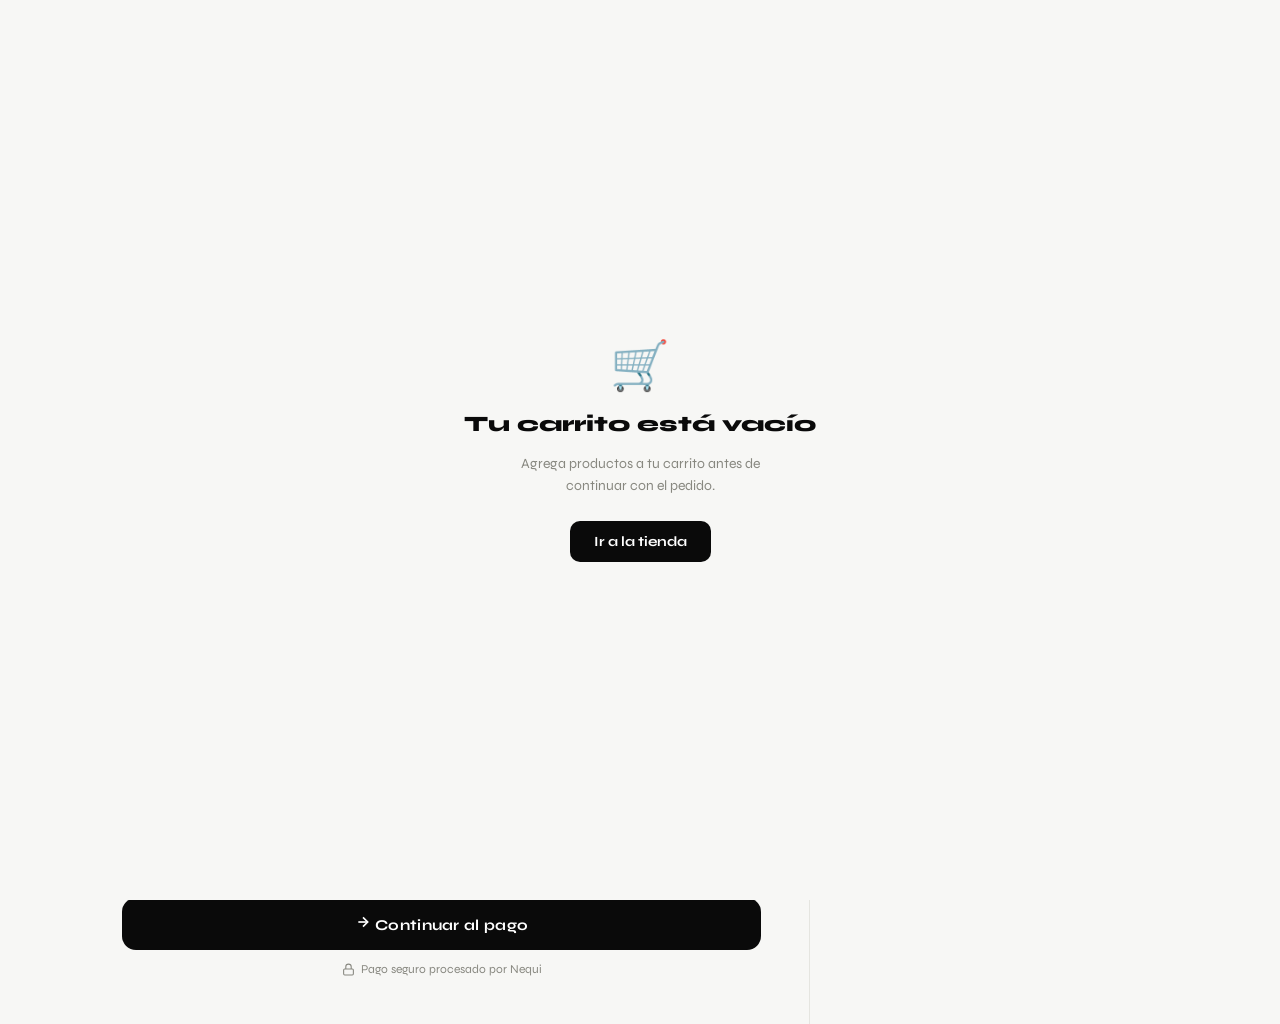
==== checkout.html @ 6591f9bf "Update checkout.html" ====
<!DOCTYPE html>
<html lang="es">
<head>
    <meta charset="UTF-8">
    <meta name="viewport" content="width=device-width, initial-scale=1.0">
    <title>Datos de Entrega </title>
    <link rel="preconnect" href="https://fonts.googleapis.com">
    <link href="https://fonts.googleapis.com/css2?family=Syne:wght@400;600;700;800&family=DM+Mono:wght@400;500&display=swap" rel="stylesheet">
    <style>
        :root {
            --bg: #f7f7f5;
            --surface: #ffffff;
            --border: #e5e5e0;
            --border-focus: #0a0a0a;
            --text: #0a0a0a;
            --muted: #888880;
            --accent: #adff2f;
            --accent-dark: #0a0a0a;
            --error: #dc2626;
            --error-bg: #fef2f2;
            --success: #16a34a;
            --success-bg: #f0fdf4;
            --radius: 14px;
            --radius-sm: 10px;
        }

        * { margin: 0; padding: 0; box-sizing: border-box; }

        body {
            background: var(--bg);
            color: var(--text);
            font-family: 'Syne', sans-serif;
            font-variant-numeric: lining-nums tabular-nums;
            min-height: 100vh;
        }

        /* ── HEADER ── */
        .header {
            background: #0a0a0a;
            padding: 0 2rem;
            height: 58px;
            display: flex;
            align-items: center;
            justify-content: space-between;
            position: sticky;
            top: 0;
            z-index: 100;
        }

        .header-logo {
            font-family: 'DM Mono', monospace;
            font-size: 15px;
            font-weight: 500;
            color: var(--accent);
            letter-spacing: 4px;
            text-decoration: none;
        }

        .header-back {
            display: flex;
            align-items: center;
            gap: 6px;
            color: #666;
            font-size: 13px;
            text-decoration: none;
            transition: color 0.2s;
        }
        .header-back:hover { color: #fff; }
        .header-back svg { width: 14px; height: 14px; }

        /* ── PROGRESS BAR ── */
        .progress-bar {
            height: 3px;
            background: #1a1a1a;
        }
        .progress-fill {
            height: 100%;
            width: 50%;
            background: var(--accent);
            transition: width 0.5s ease;
        }

        /* ── LAYOUT ── */
        .layout {
            display: grid;
            grid-template-columns: 1fr 380px;
            gap: 0;
            max-width: 1100px;
            margin: 0 auto;
            min-height: calc(100vh - 61px);
        }

        /* ── FORM SIDE ── */
        .form-side {
            padding: 3rem 3rem 3rem 2rem;
            border-right: 1px solid var(--border);
        }

        .form-title {
            font-size: 28px;
            font-weight: 800;
            margin-bottom: 4px;
            letter-spacing: -0.5px;
        }

        .form-subtitle {
            color: var(--muted);
            font-size: 14px;
            margin-bottom: 2.5rem;
        }

        /* Steps */
        .steps {
            display: flex;
            gap: 0;
            margin-bottom: 2.5rem;
            border-bottom: 1px solid var(--border);
            padding-bottom: 1.5rem;
        }

        .step {
            display: flex;
            align-items: center;
            gap: 8px;
            font-size: 12px;
            color: var(--muted);
            font-weight: 600;
            letter-spacing: 1px;
        }

        .step.active { color: var(--text); }

        .step-num {
            width: 22px;
            height: 22px;
            border-radius: 50%;
            background: var(--border);
            color: var(--muted);
            display: flex;
            align-items: center;
            justify-content: center;
            font-size: 11px;
            font-weight: 700;
            flex-shrink: 0;
        }

        .step.active .step-num {
            background: #0a0a0a;
            color: #fff;
        }

        .step.done .step-num {
            background: var(--accent);
            color: #000;
        }

        .step-sep {
            flex: 1;
            height: 1px;
            background: var(--border);
            margin: 0 12px;
        }

        /* Form sections */
        .form-section {
            margin-bottom: 2rem;
        }

        .section-label {
            font-size: 10px;
            letter-spacing: 2.5px;
            color: var(--muted);
            font-weight: 600;
            margin-bottom: 1rem;
            text-transform: uppercase;
        }

        .field-grid {
            display: grid;
            grid-template-columns: 1fr 1fr;
            gap: 14px;
        }

        .field-grid.single { grid-template-columns: 1fr; }

        .field {
            display: flex;
            flex-direction: column;
            gap: 6px;
        }

        .field.full { grid-column: 1 / -1; }

        label {
            font-size: 12px;
            font-weight: 600;
            color: #444;
            letter-spacing: 0.3px;
        }

        .input-wrap {
            position: relative;
        }

        .input-icon {
            position: absolute;
            left: 14px;
            top: 50%;
            transform: translateY(-50%);
            color: #bbb;
            pointer-events: none;
            display: flex;
            align-items: center;
        }

        .input-icon svg { width: 15px; height: 15px; }

        input, select, textarea {
            width: 100%;
            padding: 13px 14px 13px 40px;
            background: var(--surface);
            border: 1.5px solid var(--border);
            border-radius: var(--radius-sm);
            color: var(--text);
            font-family: 'Syne', sans-serif;
            font-variant-numeric: lining-nums tabular-nums;
            font-size: 14px;
            outline: none;
            transition: border-color 0.2s, box-shadow 0.2s;
            appearance: none;
        }

        input.no-icon, select.no-icon, textarea.no-icon {
            padding-left: 14px;
        }

        input:focus, select:focus, textarea:focus {
            border-color: var(--border-focus);
            box-shadow: 0 0 0 3px rgba(0,0,0,0.06);
        }

        input.error, select.error, textarea.error {
            border-color: var(--error);
            box-shadow: 0 0 0 3px rgba(220,38,38,0.08);
        }

        input.valid, select.valid, textarea.valid {
            border-color: var(--success);
        }

        textarea {
            resize: vertical;
            min-height: 80px;
            padding-top: 12px;
        }

        select {
            background-image: url("data:image/svg+xml,%3Csvg xmlns='http://www.w3.org/2000/svg' width='12' height='12' viewBox='0 0 24 24' fill='none' stroke='%23888' stroke-width='2'%3E%3Cpolyline points='6 9 12 15 18 9'/%3E%3C/svg%3E");
            background-repeat: no-repeat;
            background-position: right 14px center;
            padding-right: 36px;
        }

        .field-error {
            font-size: 11px;
            color: var(--error);
            display: none;
            margin-top: 2px;
        }

        .field-error.show { display: block; }

        .field-hint {
            font-size: 11px;
            color: var(--muted);
            margin-top: 2px;
        }

        /* Phone prefix */
        .phone-wrap {
            display: flex;
            gap: 8px;
        }

        .phone-prefix {
            width: 80px;
            flex-shrink: 0;
            padding-left: 10px;
            padding-right: 10px;
            text-align: center;
            background: #f0f0ee;
            color: var(--muted);
            font-size: 13px;
            cursor: default;
        }

        .phone-input { flex: 1; }

        /* Doc type selector */
        .doc-wrap {
            display: flex;
            gap: 8px;
        }

        .doc-type {
            width: 90px;
            flex-shrink: 0;
            padding-left: 10px;
            padding-right: 28px;
            font-size: 13px;
        }

        /* Submit */
        .submit-section {
            margin-top: 2rem;
            padding-top: 1.5rem;
            border-top: 1px solid var(--border);
        }

        .submit-btn {
            width: 100%;
            padding: 16px;
            background: #0a0a0a;
            color: #fff;
            border: none;
            border-radius: var(--radius);
            font-family: 'Syne', sans-serif;
            font-size: 15px;
            font-weight: 700;
            cursor: pointer;
            transition: all 0.2s;
            display: flex;
            align-items: center;
            justify-content: center;
            gap: 8px;
            letter-spacing: 0.3px;
        }

        .submit-btn:hover { background: #1a1a1a; transform: translateY(-1px); }
        .submit-btn:active { transform: translateY(0); }
        .submit-btn:disabled { opacity: 0.5; cursor: not-allowed; transform: none; }

        .submit-btn.loading .btn-text { display: none; }
        .submit-btn:not(.loading) .btn-spinner { display: none; }

        .btn-spinner {
            width: 18px;
            height: 18px;
            border: 2px solid rgba(255,255,255,0.3);
            border-top-color: #fff;
            border-radius: 50%;
            animation: spin 0.7s linear infinite;
        }

        @keyframes spin { to { transform: rotate(360deg); } }

        .secure-note {
            display: flex;
            align-items: center;
            justify-content: center;
            gap: 6px;
            margin-top: 12px;
            color: var(--muted);
            font-size: 12px;
        }

        .secure-note svg { width: 13px; height: 13px; }

        /* ── ORDER SIDE ── */
        .order-side {
            padding: 3rem 2rem;
            background: #f0f0ee;
            position: sticky;
            top: 61px;
            height: calc(100vh - 61px);
            overflow-y: auto;
        }

        .order-title {
            font-size: 11px;
            letter-spacing: 2.5px;
            color: var(--muted);
            font-weight: 600;
            margin-bottom: 1.2rem;
            text-transform: uppercase;
        }

        .order-items {
            display: flex;
            flex-direction: column;
            gap: 10px;
            margin-bottom: 1.5rem;
        }

        .order-item {
            background: var(--surface);
            border-radius: var(--radius-sm);
            padding: 12px 14px;
            display: flex;
            align-items: center;
            gap: 12px;
            border: 1px solid var(--border);
        }

        .order-item-qty {
            width: 24px;
            height: 24px;
            background: #0a0a0a;
            color: #fff;
            border-radius: 6px;
            display: flex;
            align-items: center;
            justify-content: center;
            font-size: 11px;
            font-weight: 700;
            flex-shrink: 0;
            font-family: 'DM Mono', monospace;
        }

        .order-item-qty.gift {
            background: var(--accent);
            color: #000;
        }

        .order-item-name {
            flex: 1;
            font-size: 13px;
            font-weight: 600;
            color: var(--text);
        }

        .order-item-price {
            font-size: 13px;
            font-family: 'DM Mono', monospace;
            color: var(--text);
            font-weight: 500;
        }

        .order-item-price.free {
            color: var(--success);
            font-size: 11px;
            font-weight: 700;
        }

        .order-divider {
            height: 1px;
            background: var(--border);
            margin: 1rem 0;
        }

        .order-row {
            display: flex;
            justify-content: space-between;
            align-items: center;
            font-size: 13px;
            margin-bottom: 8px;
        }

        .order-row span:first-child { color: var(--muted); }
        .order-row span:last-child { font-family: 'DM Mono', monospace; font-weight: 500; }

        .order-row.discount span:last-child { color: var(--success); }

        .order-total {
            display: flex;
            justify-content: space-between;
            align-items: center;
            background: #0a0a0a;
            color: #fff;
            border-radius: var(--radius-sm);
            padding: 14px 16px;
            margin-top: 1rem;
        }

        .order-total-label {
            font-size: 13px;
            font-weight: 600;
        }

        .order-total-value {
            font-family: 'DM Mono', monospace;
            font-size: 16px;
            font-weight: 500;
            color: var(--accent);
        }

        .empty-cart {
            text-align: center;
            padding: 3rem 1rem;
            color: var(--muted);
        }

        .empty-cart-icon { font-size: 2.5rem; margin-bottom: 1rem; }
        .empty-cart p { font-size: 14px; margin-bottom: 1rem; }
        .empty-cart a {
            color: var(--text);
            font-weight: 700;
            font-size: 13px;
            text-decoration: none;
            border-bottom: 2px solid var(--accent);
        }

        /* ── TOAST ── */
        .toast {
            position: fixed;
            bottom: 2rem;
            left: 50%;
            transform: translateX(-50%) translateY(20px);
            background: #0a0a0a;
            color: #fff;
            padding: 12px 20px;
            border-radius: 100px;
            font-size: 13px;
            font-weight: 600;
            opacity: 0;
            transition: all 0.3s ease;
            z-index: 9999;
            white-space: nowrap;
            pointer-events: none;
        }

        .toast.show {
            opacity: 1;
            transform: translateX(-50%) translateY(0);
        }

        /* ── NO CART OVERLAY ── */
        .no-cart-overlay {
            display: none;
            position: fixed;
            inset: 0;
            background: var(--bg);
            z-index: 200;
            flex-direction: column;
            align-items: center;
            justify-content: center;
            gap: 1rem;
            text-align: center;
            padding: 2rem;
        }

        .no-cart-overlay.show { display: flex; }
        .no-cart-overlay h2 { font-size: 22px; font-weight: 800; }
        .no-cart-overlay p { color: var(--muted); font-size: 14px; max-width: 300px; line-height: 1.6; }
        .no-cart-overlay a {
            display: inline-block;
            margin-top: 0.5rem;
            background: #0a0a0a;
            color: #fff;
            padding: 12px 24px;
            border-radius: 10px;
            text-decoration: none;
            font-weight: 700;
            font-size: 14px;
        }

        /* ── RESPONSIVE ── */
        @media (max-width: 768px) {
            .layout {
                grid-template-columns: 1fr;
            }

            .order-side {
                position: static;
                height: auto;
                order: -1;
                padding: 1.5rem 1.2rem;
                border-bottom: 1px solid var(--border);
            }

            .form-side {
                padding: 1.5rem 1.2rem;
                border-right: none;
            }

            .field-grid {
                grid-template-columns: 1fr;
            }
        }

        /* ── ANIMATIONS ── */
        @keyframes fadeUp {
            from { opacity: 0; transform: translateY(16px); }
            to   { opacity: 1; transform: translateY(0); }
        }

        .form-section {
            animation: fadeUp 0.4s ease both;
        }

        .form-section:nth-child(1) { animation-delay: 0.05s; }
        .form-section:nth-child(2) { animation-delay: 0.12s; }
        .form-section:nth-child(3) { animation-delay: 0.19s; }
        .form-section:nth-child(4) { animation-delay: 0.26s; }
    </style>
</head>
<body>

<!-- Header -->
<header class="header">
    <a href="https://cxr10s.github.io/shop/" class="header-logo"></a>
    <a href="https://cxr10s.github.io/shop/" class="header-back">
        <svg viewBox="0 0 24 24" fill="none" stroke="currentColor" stroke-width="2"><polyline points="15 18 9 12 15 6"/></svg>
        Volver a la tienda
    </a>
</header>
<div class="progress-bar"><div class="progress-fill" id="progress-fill"></div></div>

<!-- No cart overlay -->
<div class="no-cart-overlay" id="no-cart-overlay">
    <div style="font-size:3rem;">🛒</div>
    <h2>Tu carrito está vacío</h2>
    <p>Agrega productos a tu carrito antes de continuar con el pedido.</p>
    <a href="https://cxr10s.github.io/shop/">Ir a la tienda</a>
</div>

<!-- Main layout -->
<div class="layout">

    <!-- FORM -->
    <div class="form-side">
        <h1 class="form-title">Datos de usuario</h1>
        <p class="form-subtitle">Completa tu información para procesar el pedido</p>

        <!-- Steps -->
        <div class="steps">
            <div class="step active">
                <div class="step-num">1</div>
                <span>TUS DATOS</span>
            </div>
            <div class="step">
                <span></span>
            </div>
            <div class="step-sep"></div>
            <div class="step">
                <div class="step-num">2</div>
                <span>ENTREGA</span>
            </div>    
        </div>

        <form id="checkout-form" novalidate>

            <!-- Sección 1: Identificación -->
            <div class="form-section">
                <div class="section-label">Identificación personal</div>
                <div class="field-grid">
                    <div class="field full">
                        <label for="nombre">Nombre completo *</label>
                        <div class="input-wrap">
                            <span class="input-icon"><svg viewBox="0 0 24 24" fill="none" stroke="currentColor" stroke-width="2"><path d="M20 21v-2a4 4 0 0 0-4-4H8a4 4 0 0 0-4 4v2"/><circle cx="12" cy="7" r="4"/></svg></span>
                            <input type="text" id="nombre" name="nombre" placeholder="Carlos Gonzales" autocomplete="off" inputmode="text">
                        </div>
                        <span class="field-error" id="err-nombre">Ingresas nombre y apellido, minimo 2 palabras</span>
                    </div>

                    <div class="field">
                        <label for="doc-tipo">Tipo de documento *</label>
                        <div class="input-wrap">
                            <select id="doc-tipo" name="doc-tipo" class="no-icon" style="padding-left:14px;">
                                <option value="CC">Cédula de ciudadanía</option>
                                <option value="CE">Cédula de extranjería</option>
                                <option value="PA">Pasaporte</option>
                                <option value="TI">Tarjeta de identidad</option>
                            </select>
                        </div>
                    </div>

                    <div class="field">
                        <label for="documento">Número de documento *</label>
                        <div class="input-wrap">
                            <span class="input-icon"><svg viewBox="0 0 24 24" fill="none" stroke="currentColor" stroke-width="2"><rect x="2" y="5" width="20" height="14" rx="2"/><line x1="2" y1="10" x2="22" y2="10"/></svg></span>
                            <input type="text" id="documento" name="documento" placeholder="1044411110" inputmode="numeric" maxlength="12" minlength="7">
                        </div>
                        <span class="field-error" id="err-documento">Ingresa un número de documento válido</span>
                    </div>
                </div>
            </div>

            <!-- Sección 2: Contacto -->
            <div class="form-section">
                <div class="section-label">Información de contacto</div>
                <div class="field-grid">
                    <div class="field full">
                        <label for="email">Correo electrónico *</label>
                        <div class="input-wrap">
                            <span class="input-icon"><svg viewBox="0 0 24 24" fill="none" stroke="currentColor" stroke-width="2"><path d="M4 4h16c1.1 0 2 .9 2 2v12c0 1.1-.9 2-2 2H4c-1.1 0-2-.9-2-2V6c0-1.1.9-2 2-2z"/><polyline points="22,6 12,13 2,6"/></svg></span>
                            <input type="email" id="email" name="email" placeholder="tucorreo@gmail.com" autocomplete="email" inputmode="email">
                        </div>
                        <span class="field-error" id="err-email">Usa un correo @gmail.com, @hotmail.com o @outlook.com</span>
                    </div>

                    <div class="field full">
                        <label for="telefono">Teléfono celular *</label>
                        <div class="phone-wrap">
                            <input type="text" class="phone-prefix no-icon" value="+57" readonly tabindex="-1">
                            <div class="input-wrap" style="flex:1;">
                                <span class="input-icon"><svg viewBox="0 0 24 24" fill="none" stroke="currentColor" stroke-width="2"><path d="M22 16.92v3a2 2 0 0 1-2.18 2 19.79 19.79 0 0 1-8.63-3.07A19.5 19.5 0 0 1 4.69 12 19.79 19.79 0 0 1 1.61 3.4 2 2 0 0 1 3.6 1.21h3a2 2 0 0 1 2 1.72c.127.96.361 1.903.7 2.81a2 2 0 0 1-.45 2.11L7.91 8.79a16 16 0 0 0 6.29 6.29l.95-.95a2 2 0 0 1 2.11-.45c.907.339 1.85.573 2.81.7A2 2 0 0 1 22 16.92z"/></svg></span>
                                <input type="tel" id="telefono" name="telefono" placeholder="3001234567" inputmode="numeric" maxlength="10" class="phone-input">
                            </div>
                        </div>
                        <span class="field-error" id="err-telefono">El teléfono debe tener exactamente 10 dígitos</span>
                    </div>
                </div>
            </div>

            <!-- Sección 3: Dirección 
            <div class="form-section">
                <div class="section-label">Dirección de entrega</div>
                <div class="field-grid">

                    <div class="field">
                        <label for="departamento">Departamento *</label>
                        <div class="input-wrap">
                            <select id="departamento" name="departamento" class="no-icon" style="padding-left:14px;">
                                <option value="">Selecciona...</option>
                                <option>Amazonas</option><option>Antioquia</option><option>Arauca</option>
                                <option>Atlántico</option><option>Bolívar</option><option>Boyacá</option>
                                <option>Caldas</option><option>Caquetá</option><option>Casanare</option>
                                <option>Cauca</option><option>Cesar</option><option>Chocó</option>
                                <option>Córdoba</option><option>Cundinamarca</option><option>Guainía</option>
                                <option>Guaviare</option><option>Huila</option><option>La Guajira</option>
                                <option>Magdalena</option><option>Meta</option><option>Nariño</option>
                                <option>Norte de Santander</option><option>Putumayo</option><option>Quindío</option>
                                <option>Risaralda</option><option>San Andrés y Providencia</option>
                                <option>Santander</option><option>Sucre</option><option>Tolima</option>
                                <option>Valle del Cauca</option><option>Vaupés</option><option>Vichada</option>
                                <option>Bogotá D.C.</option>
                            </select>
                        </div>
                        <span class="field-error" id="err-departamento">Selecciona un departamento</span>
                    </div>

                    <div class="field">
                        <label for="ciudad">Ciudad / Municipio *</label>
                        <div class="input-wrap">
                            <span class="input-icon"><svg viewBox="0 0 24 24" fill="none" stroke="currentColor" stroke-width="2"><path d="M3 9l9-7 9 7v11a2 2 0 0 1-2 2H5a2 2 0 0 1-2-2z"/><polyline points="9 22 9 12 15 12 15 22"/></svg></span>
                            <input type="text" id="ciudad" name="ciudad" placeholder="Bogotá" autocomplete="address-level2">
                        </div>
                        <span class="field-error" id="err-ciudad">Ingresa tu ciudad</span>
                    </div>

                    <div class="field full">
                        <label for="direccion">Dirección completa *</label>
                        <div class="input-wrap">
                            <span class="input-icon"><svg viewBox="0 0 24 24" fill="none" stroke="currentColor" stroke-width="2"><path d="M21 10c0 7-9 13-9 13s-9-6-9-13a9 9 0 0 1 18 0z"/><circle cx="12" cy="10" r="3"/></svg></span>
                            <input type="text" id="direccion" name="direccion" placeholder="Calle 123 # 45-67, Barrio Centro" autocomplete="street-address">
                        </div>
                        <span class="field-hint">Incluye barrio, apto o interior si aplica</span>
                        <span class="field-error" id="err-direccion">Ingresa una dirección válida</span>
                    </div>
                </div>
            </div>
            -->
            <!-- Sección 4: Notas -->
            <div class="form-section">
                <div class="section-label">Información adicional</div>
                <div class="field-grid single">
                    <div class="field">
                        <label for="notas">Notas para el pedido <span style="color:var(--muted); font-weight:400;">(opcional)</span></label>
                        <div class="input-wrap">
                            <textarea id="notas" name="notas" class="no-icon" placeholder="Ej: Entregar en portería, llamar antes de llegar, color preferido..." style="padding-top:13px; min-height:90px;"></textarea>
                        </div>
                    </div>
                </div>
            </div>

            <!-- Submit -->
            <div class="submit-section">
                <button type="submit" class="submit-btn" id="submit-btn">
                    <span class="btn-text">
                        <svg width="16" height="16" viewBox="0 0 24 24" fill="none" stroke="currentColor" stroke-width="2.5"><path d="M5 12h14"/><path d="m12 5 7 7-7 7"/></svg>
                        Continuar al pago
                    </span>
                    <div class="btn-spinner"></div>
                </button>
                <div class="secure-note">
                    <svg viewBox="0 0 24 24" fill="none" stroke="currentColor" stroke-width="2"><rect x="3" y="11" width="18" height="11" rx="2" ry="2"/><path d="M7 11V7a5 5 0 0 1 10 0v4"/></svg>
                    Pago seguro procesado por Nequi
                </div>
            </div>

        </form>
    </div>

    <!-- ORDER SUMMARY -->
    <div class="order-side">
        <div class="order-title">Tu pedido</div>
        <div class="order-items" id="order-items">
            <div class="empty-cart">
                <div class="empty-cart-icon">🛒</div>
                <p>No hay productos en el carrito</p>
                <a href="https://cxr10s.github.io/shop/">Ir a la tienda</a>
            </div>
        </div>
        <div id="order-totals" style="display:none;">
            <div class="order-divider"></div>
            <div class="order-row"><span>Subtotal</span><span id="sum-subtotal">$0</span></div>
            <div class="order-row discount" id="sum-discount-row" style="display:none;">
                <span>Descuento</span><span id="sum-discount">-$0</span>
            </div>
            <div class="order-row" id="sum-shipping-row">
                <span>Envío</span><span id="sum-shipping">-</span>
            </div>
            <div class="order-total">
                <span class="order-total-label">Total a pagar</span>
                <span class="order-total-value" id="sum-total">$0</span>
            </div>
        </div>
    </div>

</div>

<!-- Toast -->
<div class="toast" id="toast"></div>

<script>
// =============================================
// CONFIGURACIÓN
// =============================================
// ── CARRITO ──────────────────────────────────────────────────────

const TIENDA_URL = 'https://cxr10s.github.io/shop/';

// =============================================
// CARRITO — leer desde localStorage
// =============================================
let cart = [];

function loadCart() {
    try {
        const raw = localStorage.getItem('tienda_cart');
        if (raw) cart = JSON.parse(raw);
    } catch(e) { cart = []; }
}

function fmt(n) {
    return '$' + Math.round(Number(n)).toLocaleString('es-CO');
}

function calcDiscount(subtotal) {
    if (subtotal >= 900000) return { pct: 20, amount: Math.round(subtotal * 0.20) };
    if (subtotal >= 600000) return { pct: 15, amount: Math.round(subtotal * 0.15) };
    if (subtotal >= 400000) return { pct: 12, amount: Math.round(subtotal * 0.12) };
    if (subtotal >= 250000) return { pct: 8,  amount: Math.round(subtotal * 0.08) };
    if (subtotal >= 150000) return { pct: 5,  amount: Math.round(subtotal * 0.05) };
    return { pct: 0, amount: 0 };
}

function renderOrder() {
    const container = document.getElementById('order-items');
    const totalsEl  = document.getElementById('order-totals');

    if (!cart.length) {
        container.innerHTML = `
            <div class="empty-cart">
                <div class="empty-cart-icon">🛒</div>
                <p>No hay productos en el carrito</p>
                <a href="${TIENDA_URL}">Ir a la tienda</a>
            </div>`;
        totalsEl.style.display = 'none';
        document.getElementById('no-cart-overlay').classList.add('show');
        return;
    }

    container.innerHTML = cart.map(item => `
        <div class="order-item">
            <div class="order-item-qty ${item.isGift ? 'gift' : ''}">${item.quantity}</div>
            <div class="order-item-name">${item.name}${item.isGift ? ' 🎁' : ''}</div>
            <div class="order-item-price ${item.isGift ? 'free' : ''}">
                ${item.isGift ? 'GRATIS' : fmt(item.price * item.quantity)}
            </div>
        </div>
    `).join('');

    const subtotal = cart.reduce((s, i) => s + (i.isGift ? 0 : i.price * i.quantity), 0);
    const { amount: descuento } = calcDiscount(subtotal);
    const envio = subtotal > 0 && subtotal < 150000 ? 25000 : 0;
    const total = subtotal - descuento;

    document.getElementById('sum-subtotal').textContent = fmt(subtotal);
    document.getElementById('sum-shipping').textContent = "—";

    const discRow = document.getElementById('sum-discount-row');
    if (descuento > 0) {
        discRow.style.display = 'flex';
        document.getElementById('sum-discount').textContent = '-' + fmt(descuento);
    } else {
        discRow.style.display = 'none';
    }

    document.getElementById('sum-total').textContent = fmt(total);
    totalsEl.style.display = 'block';
}

// =============================================
// VALIDACIONES
// =============================================
function validateNombre(v) { return /^[A-Za-zÁáÉéÍíÓóÚúÑñ\s]{3,}$/.test(v.trim()) && v.trim().split(/\s+/).length >= 2; }
function validateDoc(v)    { return /^[0-9A-Za-z]{7,12}$/.test(v.trim()); }
function validateEmail(v)  { return /^[a-z0-9._%+-]+@(gmail\.com|hotmail\.com|outlook\.com)$/i.test(v.trim()); }
function validatePhone(v)  { return /^[0-9]{10}$/.test(v.trim()); }
function validateCiudad(v) { return v.trim().length >= 2; }
function validateDir(v)    { return v.trim().length >= 8; }
function validateDepto(v)  { return v !== ''; }

const validations = [
    { id: 'nombre',       fn: validateNombre, err: 'err-nombre'      },
    { id: 'documento',    fn: validateDoc,    err: 'err-documento'   },
    { id: 'email',        fn: validateEmail,  err: 'err-email'       },
    { id: 'telefono',     fn: validatePhone,  err: 'err-telefono'    }
];

function validateField(item) {
    const el  = document.getElementById(item.id);
    const err = document.getElementById(item.err);
    const ok  = item.fn(el.value);
    el.classList.toggle('error', !ok);
    el.classList.toggle('valid',  ok);
    if (err) err.classList.toggle('show', !ok);
    return ok;
}

function validateAll() {
    return validations.map(validateField).every(Boolean);
}

// Live validation on blur
validations.forEach(item => {
    const el = document.getElementById(item.id);
    if (!el) return;
    el.addEventListener('blur',  () => { if (el.value) validateField(item); });
    el.addEventListener('input', () => { if (el.classList.contains('error')) validateField(item); });
});

// Only digits for phone and document
document.getElementById('telefono').addEventListener('input', function() {
    this.value = this.value.replace(/\D/g, '');
});
document.getElementById('documento').addEventListener('input', function() {
    this.value = this.value.replace(/[^0-9A-Za-z]/g, '');
});

// Capitalize nombre
document.getElementById('nombre').addEventListener('blur', function() {
    this.value = this.value.trim().split(' ').filter(Boolean)
        .map(w => w.charAt(0).toUpperCase() + w.slice(1).toLowerCase()).join(' ');
});

// =============================================
// PROGRESS BAR on scroll
// =============================================
window.addEventListener('scroll', () => {
    const el   = document.documentElement;
    const pct  = (el.scrollTop / (el.scrollHeight - el.clientHeight)) * 50 + 50;
    document.getElementById('progress-fill').style.width = Math.min(pct, 95) + '%';
}, { passive: true });

// =============================================
// TOAST
// =============================================
function showToast(msg, duration = 3000) {
    const t = document.getElementById('toast');
    t.textContent = msg;
    t.classList.add('show');
    setTimeout(() => t.classList.remove('show'), duration);
}

// =============================================
// PREFILL desde sessionStorage (si viene de Firebase)
// =============================================
function prefillFromSession() {
    try {
        const user = JSON.parse(sessionStorage.getItem('store_user') || 'null');
        if (!user) return;
        if (user.email) {
            const el = document.getElementById('email');
            el.value = user.email;
            el.setAttribute('readonly', true);
            el.style.background = '#f5f5f3';
            el.title = 'Correo de tu cuenta Google';
        }
    } catch(e) {}
}

// =============================================
// SUBMIT
// =============================================
document.getElementById('checkout-form').addEventListener('submit', async function(e) {
    e.preventDefault();

    if (!validateAll()) {
        showToast('⚠️ Revisa los campos marcados en rojo');
        const firstErr = document.querySelector('input.error, select.error, textarea.error');
        if (firstErr) firstErr.scrollIntoView({ behavior: 'smooth', block: 'center' });
        return;
    }

    if (!cart.length) {
        showToast('Tu carrito está vacío');
        return;
    }

    const btn = document.getElementById('submit-btn');
    btn.disabled = true;
    btn.classList.add('loading');

    const nombre    = document.getElementById('nombre').value.trim();
    const docTipo   = document.getElementById('doc-tipo').value;
    const documento = document.getElementById('documento').value.trim();
    const email     = document.getElementById('email').value.trim().toLowerCase();
    const telefono  = document.getElementById('telefono').value.trim();
    const notas     = document.getElementById('notas').value.trim();

    const subtotal = cart.reduce((s, i) => s + (i.isGift ? 0 : i.price * i.quantity), 0);
    const { amount: descuento } = calcDiscount(subtotal);
    const envio = subtotal > 0 && subtotal < 150000 ? 25000 : 0;
    const total = subtotal - descuento ;

    const pedido = {
        nombre,
        email,
        telefono,
        notas: notas || null,
        documento: `${docTipo} ${documento}`,
        productos: cart.map(i => ({
            id: i.id, name: i.name, price: i.price,
            quantity: i.quantity, isGift: i.isGift || false
        })),
        subtotal, descuento, envio: 0, total,
        estado: 'pendiente', estado_pago: 'pendiente'
    };

    try {
        // Solo sessionStorage — Supabase se escribe en pago-nequi.html al confirmar
        sessionStorage.setItem('store_pedido', JSON.stringify(pedido));

        // Progreso al 75%
        document.getElementById('progress-fill').style.width = '75%';

        // Ir a la página de pago Nequi
        window.location.href = 'https://cxr10s.github.io/shop/pago-nequi.html';

    } catch(err) {
        console.error(err);
        showToast('❌ Error al procesar. Intenta de nuevo.');
        btn.disabled = false;
        btn.classList.remove('loading');
    }
});

// =============================================
// ALERTA FACTURA
// =============================================
function fmt(n) {
    return Math.round(Number(n)).toLocaleString('es-CO');
}

async function generarFacturaPDF(pedido) {
    // 1. Carga de librería (Lógica del primer código)
    if (!window.jspdf) {
        await new Promise((resolve, reject) => {
            const script = document.createElement('script');
            script.src = 'https://cdnjs.cloudflare.com/ajax/libs/jspdf/2.5.1/jspdf.umd.min.js';
            script.onload = resolve;
            script.onerror = reject;
            document.head.appendChild(script);
        });
    }

    const { jsPDF } = window.jspdf;
    const doc = new jsPDF({ unit: 'mm', format: 'a4' });

    const W = 210; 
    const margin = 20;
    let y = 0;

    // ── Paleta de Colores (Diseño Premium) ────────
    const accent     = [63, 81, 181]; // Indigo
    const dark       = [30, 30, 30];
    const lightGray  = [245, 247, 250];
    const textGray   = [100, 100, 100];
    const white      = [255, 255, 255];

    // ── Header con Nuevo Branding ────────────────
    doc.setFillColor(...dark);
    doc.rect(0, 0, W, 60, 'F'); 

    y = 25;
    doc.setTextColor(...white);
    doc.setFont('helvetica', 'bold');
    doc.setFontSize(26);
    doc.text('Shop', margin, y); // Nombre actualizado

    doc.setFontSize(10);
    doc.setFont('helvetica', 'normal');
    doc.setTextColor(200, 200, 200);
    doc.text('Alta Calidad', margin, y + 8); // Slogan actualizado

    // Badge de ID
    doc.setFillColor(...accent);
    doc.roundedRect(W - margin - 50, y - 10, 50, 25, 3, 3, 'F');
    doc.setTextColor(...white);
    doc.setFontSize(9);
    doc.text('DETALLE DEL PEDIDO', W - margin - 25, y - 2, { align: 'center' });
    doc.setFontSize(12);
    const idCorto = (pedido.id || '000000').substring(0, 8).toUpperCase();
    doc.text(`#${idCorto}`, W - margin - 25, y + 6, { align: 'center' });

    y = 75;

    // ── Bloque de Información ────────────────────
    doc.setTextColor(...dark);
    doc.setFont('helvetica', 'bold');
    doc.setFontSize(10);
    doc.text('ENVIAR A:', margin, y);
    doc.text('FECHA Y HORA:', W/2 + 10, y);

    y += 6;
    doc.setFont('helvetica', 'normal');
    doc.setTextColor(...textGray);
    doc.setFontSize(9);
    
    const infoCliente = [
        pedido.nombre || 'N/A',
        pedido.direccion || 'N/A',
        `Tel: ${pedido.telefono || 'N/A'}`,
        pedido.email || ''
    ];
    doc.text(infoCliente, margin, y + 2);

     // Formateo de Fecha y Hora
    const fechaObj = pedido.created_at ? new Date(pedido.created_at) : new Date();
    const fecha = fechaObj.toLocaleDateString('es-CO', { day: '2-digit', month: 'long', year: 'numeric' });
    const hora = fechaObj.toLocaleTimeString('es-CO', { 
        hour: '2-digit', 
        minute: '2-digit', 
        hour12: true 
    }).toUpperCase();
    
    doc.text(`${fecha}`, W/2 + 10, y + 2);
    doc.setFont('helvetica', 'bold');
    doc.text(`Hora: ${hora}`, W/2 + 10, y + 7);

    y += 35;

    // ── Tabla de Productos ────────────────────────
    doc.setFillColor(...lightGray);
    doc.roundedRect(margin, y, W - (margin * 2), 10, 2, 2, 'F');
    
    doc.setFont('helvetica', 'bold');
    doc.setTextColor(...dark);
    doc.text('PRODUCTO', margin + 5, y + 6.5);
    doc.text('CANT.', W - 70, y + 6.5, { align: 'right' });
    doc.text('TOTAL', W - margin - 5, y + 6.5, { align: 'right' });

    y += 15;

    const productos = Array.isArray(pedido.productos) ? pedido.productos : [];
    productos.forEach((prod) => {
        doc.setFont('helvetica', 'bold');
        doc.setTextColor(...dark);
        doc.text((prod.name || 'Producto').toUpperCase(), margin + 5, y);
        
        doc.setFont('helvetica', 'normal');
        doc.setTextColor(...textGray);
        doc.text(`${prod.quantity} x $${fmt(prod.price)}`, margin + 5, y + 5);

        doc.setTextColor(...dark);
        const totalProd = prod.isGift ? 'GRATIS' : `$${fmt(prod.price * prod.quantity)}`;
        doc.text(totalProd, W - margin - 5, y + 2.5, { align: 'right' });

        y += 12;
        doc.setDrawColor(230, 230, 230);
        doc.line(margin + 5, y - 2, W - margin - 5, y - 2);
        y += 5;

        // Evitar que el contenido se salga de la página
        if (y > 250) {
            doc.addPage();
            y = 20;
        }
    });

    // ── Resumen de Totales ────────────────────────
    if (y > 230) { doc.addPage(); y = 20; }
    
    y += 5;
    const boxW = 80;
    const boxX = W - margin - boxW;
    
    doc.setFillColor(...lightGray);
    doc.roundedRect(boxX, y, boxW, 35, 3, 3, 'F');

    let rowY = y + 8;
    const drawRow = (label, value, isTotal = false) => {
        doc.setFont('helvetica', isTotal ? 'bold' : 'normal');
        doc.setFontSize(isTotal ? 12 : 9);
        doc.setTextColor(...(isTotal ? accent : textGray));
        
        doc.text(label, boxX + 5, rowY);
        doc.text(value, W - margin - 5, rowY, { align: 'right' });
        rowY += 8;
    };

    drawRow('Subtotal', `$${fmt(pedido.subtotal || 0)}`);
    drawRow('Envío', (pedido.envio > 0) ? `$${fmt(pedido.envio)}` : 'Gratis');
    doc.setDrawColor(200, 200, 200);
    doc.line(boxX + 5, rowY - 4, W - margin - 5, rowY - 4);
    drawRow('TOTAL COP', `$${fmt(pedido.total || 0)}`, true);

    // ── Pie de página ─────────────────────────────
    y = 275; // Posición fija al final de la hoja A4
    doc.setFont('helvetica', 'italic');
    doc.setFontSize(10);
    doc.setTextColor(...accent);
    doc.text('¡Gracias por elegirnos!', W / 2, y, { align: 'center' });
    
    doc.setFont('helvetica', 'normal');
    doc.setFontSize(8);
    doc.setTextColor(...textGray);
    doc.text('Si te gusta lo que recibes, etiquétanos en Instagram: @tienda_deportiva912', W / 2, y + 6, { align: 'center' });

    // Barra decorativa final
    doc.setFillColor(...accent);
    doc.rect(0, 287, W, 10, 'F'); 

    doc.save(`Factura-${idCorto}-Shop.pdf`);
}

// =============================================
// INIT
// =============================================
loadCart();
renderOrder();
prefillFromSession();
</script>

</body>
</html>
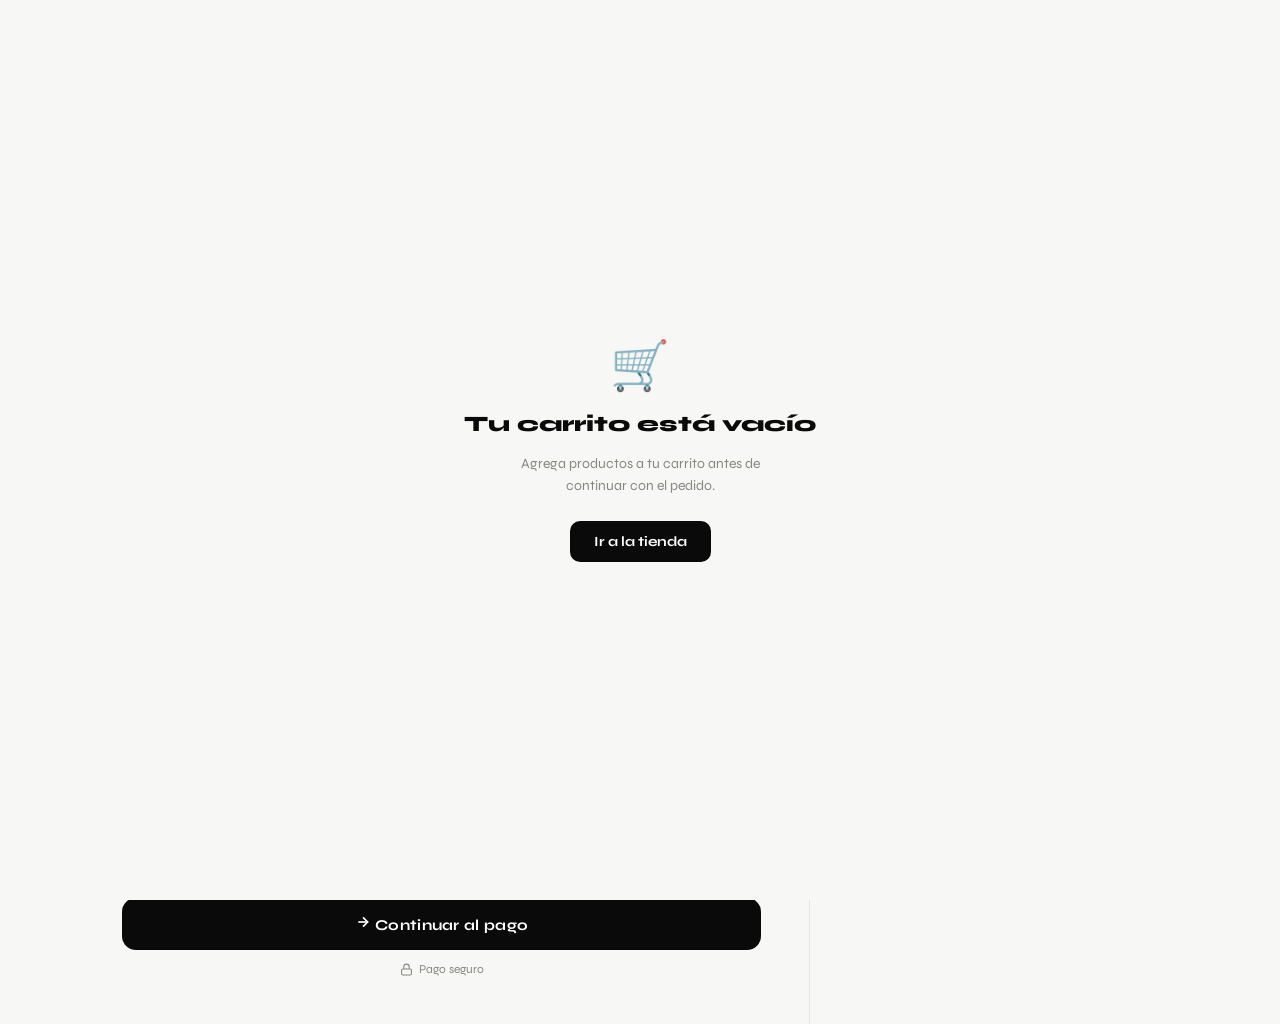
==== commit 0902a389: "Update payment message in checkout.html" ====
--- a/checkout.html
+++ b/checkout.html
@@ -4,6 +4,8 @@
     <meta charset="UTF-8">
     <meta name="viewport" content="width=device-width, initial-scale=1.0">
     <title>Datos de Entrega </title>
+    <link rel="icon" type="image/x-icon" href="favicon.ico">
+    <link rel="apple-touch-icon" href="og-image.png">
     <link rel="preconnect" href="https://fonts.googleapis.com">
     <link href="https://fonts.googleapis.com/css2?family=Syne:wght@400;600;700;800&family=DM+Mono:wght@400;500&display=swap" rel="stylesheet">
     <style>
@@ -775,7 +777,7 @@
                 </button>
                 <div class="secure-note">
                     <svg viewBox="0 0 24 24" fill="none" stroke="currentColor" stroke-width="2"><rect x="3" y="11" width="18" height="11" rx="2" ry="2"/><path d="M7 11V7a5 5 0 0 1 10 0v4"/></svg>
-                    Pago seguro procesado por Nequi
+                    Pago seguro
                 </div>
             </div>
 
@@ -828,6 +830,13 @@
 
 function loadCart() {
     try {
+        // 1. sessionStorage (más fresco, guardado al hacer checkout)
+        const fromSession = sessionStorage.getItem('store_cart');
+        if (fromSession) {
+            cart = JSON.parse(fromSession);
+            return;
+        }
+        // 2. fallback localStorage
         const raw = localStorage.getItem('tienda_cart');
         if (raw) cart = JSON.parse(raw);
     } catch(e) { cart = []; }
@@ -1235,5 +1244,28 @@
 prefillFromSession();
 </script>
 
+<script>
+// ── REDIRECCIÓN POR INACTIVIDAD (10 min) ──────────────────────────
+// No hay sesión Firebase viva en esta página (solo se lee un snapshot
+// guardado por index.html), así que "cerrar sesión" aquí es redirigir
+// al inicio. No toca el carrito ni ningún pedido — el auto-cancelado
+// de pedidos abandonados (15 min) es independiente y vive en admin.html.
+(function() {
+    const LIMITE_INACTIVIDAD_MS = 10 * 60 * 1000;
+    let inactividadTimer = null;
+
+    function resetInactividad() {
+        clearTimeout(inactividadTimer);
+        inactividadTimer = setTimeout(() => {
+            window.location.href = 'https://cxr10s.github.io/shop/?motivo=inactividad';
+        }, LIMITE_INACTIVIDAD_MS);
+    }
+
+    ['mousemove', 'keydown', 'click', 'scroll', 'touchstart'].forEach(ev =>
+        document.addEventListener(ev, resetInactividad)
+    );
+    resetInactividad();
+})();
+</script>
 </body>
 </html>
